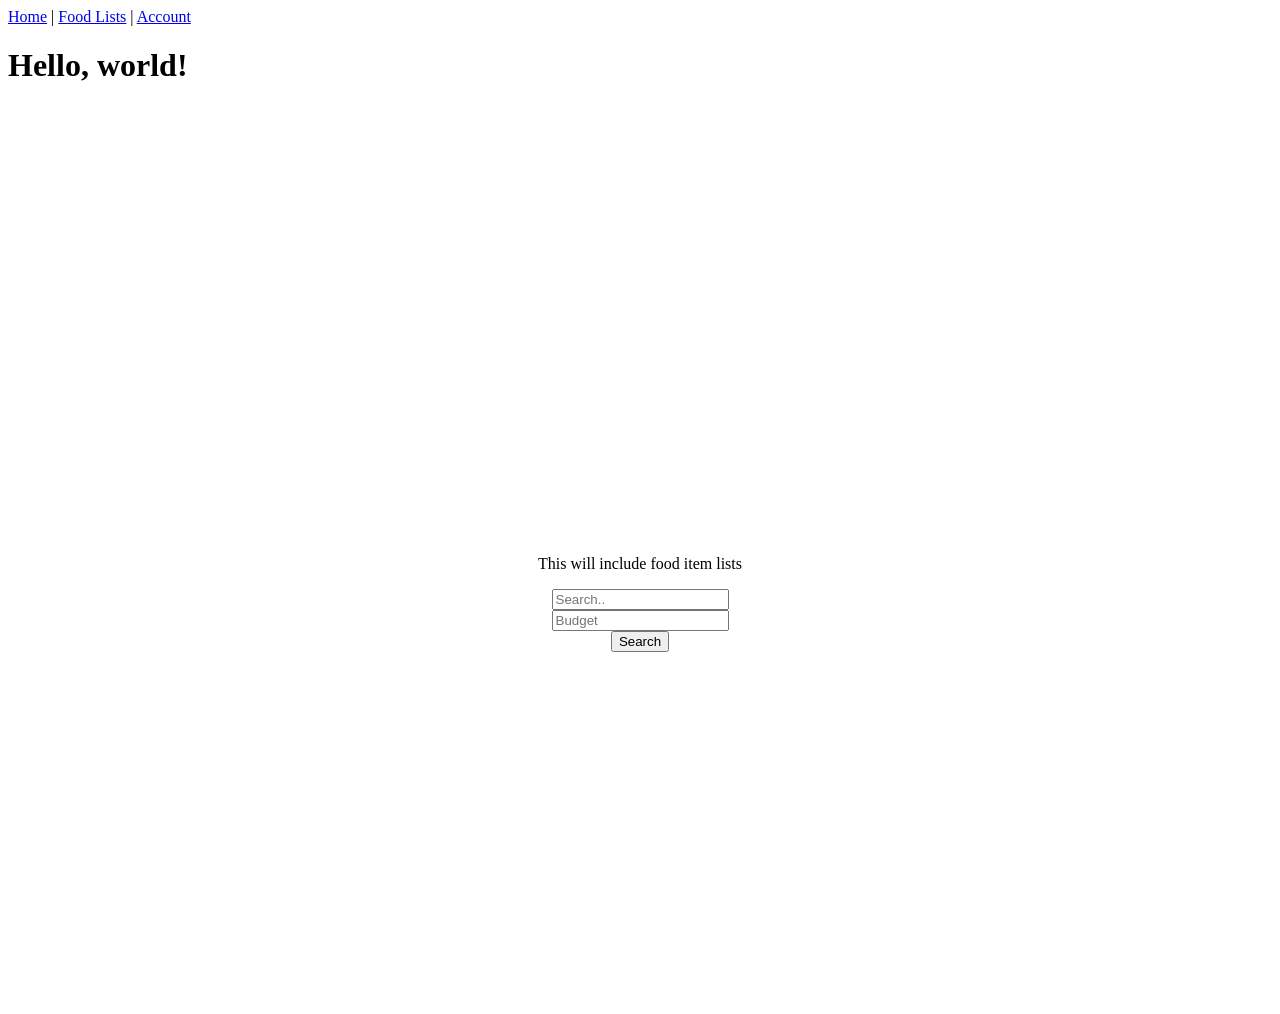
==== home.html @ c2d03c61 "files" ====
<!DOCTYPE html>
<html lang="en">
<head>
  <meta charset="UTF-8" />
  <meta name="viewport" content="width=device-width, initial-scale=1.0" />
  <title>Placeholder(Search for foods)</title>
  <a href="home.html">Home</a> |
  <a href="index.html">Food Lists</a> |
  <a href="Account.html">Account</a>  
  <link rel="stylesheet" href="style.css" />
</head>
<body>

  <h1>Hello, world!</h1>

 <div class = "main-content">
  <p>This will include food item lists</p>  

  <input type="text" placeholder="Search..">
  <input type = "text" placeholder="Budget">
  <button>Search</button>

</div>
</body>
</html>
---- style.css ----
.body {
    margin: 0;
    padding: 0;
    height: 100vh;
    display: flex;
    justify-content: center;  /* horizontal centering */
    align-items: center;      /* vertical centering */
    text-align: center;
    font-family: Arial, sans-serif;
    background-color: #f9f9f9;
  }
  

  .main-content {
    display: flex;
    flex-direction: column;
    align-items: center;
    justify-content: center;
    min-height: 100vh;
    padding-top: 80px; /* prevent overlap with header */
    box-sizing: border-box;
    text-align: center;
  }
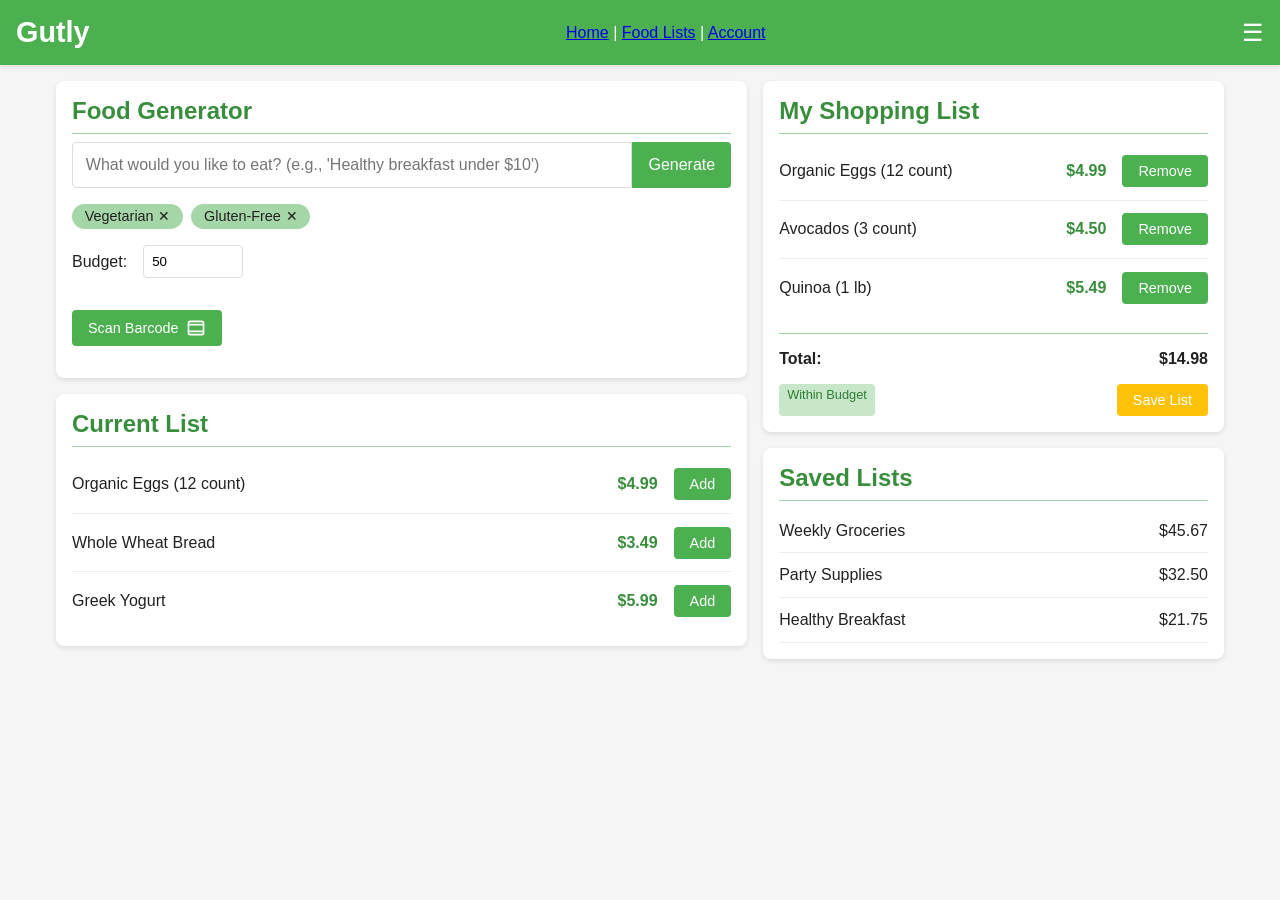
==== commit d76521a2: "files" ====
--- a/home.html
+++ b/home.html
@@ -1,25 +1,711 @@
 <!DOCTYPE html>
 <html lang="en">
 <head>
-  <meta charset="UTF-8" />
-  <meta name="viewport" content="width=device-width, initial-scale=1.0" />
-  <title>Placeholder(Search for foods)</title>
-  <a href="home.html">Home</a> |
-  <a href="index.html">Food Lists</a> |
-  <a href="Account.html">Account</a>  
-  <link rel="stylesheet" href="style.css" />
+    <meta charset="UTF-8">
+    <meta name="viewport" content="width=device-width, initial-scale=1.0">
+    <title>Gutly - Smart Grocery Assistant</title>
+    <style>
+        :root {
+            --primary: #4CAF50;
+            --primary-dark: #388E3C;
+            --primary-light: #A5D6A7;
+            --secondary: #FFC107;
+            --text: #212121;
+            --background: #F5F5F5;
+            --white: #FFFFFF;
+        }
+        * {
+            margin: 0;
+            padding: 0;
+            box-sizing: border-box;
+            font-family: 'Segoe UI', Tahoma, Geneva, Verdana, sans-serif;
+        }
+        body {
+            background-color: var(--background);
+            color: var(--text);
+        }
+        header {
+            background-color: var(--primary);
+            color: var(--white);
+            padding: 1rem;
+            display: flex;
+            justify-content: space-between;
+            align-items: center;
+            box-shadow: 0 2px 5px rgba(0,0,0,0.1);
+        }
+        .logo {
+            font-size: 1.8rem;
+            font-weight: bold;
+        }
+        .hamburger {
+            font-size: 1.5rem;
+            cursor: pointer;
+        }
+        main {
+            max-width: 1200px;
+            margin: 0 auto;
+            padding: 1rem;
+        }
+        .container {
+            display: grid;
+            grid-template-columns: 1fr;
+            gap: 1rem;
+        }
+        @media (min-width: 768px) {
+            .container {
+                grid-template-columns: 3fr 2fr;
+            }
+        }
+        .card {
+            background-color: var(--white);
+            border-radius: 8px;
+            box-shadow: 0 2px 5px rgba(0,0,0,0.1);
+            padding: 1rem;
+            margin-bottom: 1rem;
+        }
+        .card h2 {
+            color: var(--primary-dark);
+            margin-bottom: 0.5rem;
+            border-bottom: 1px solid var(--primary-light);
+            padding-bottom: 0.5rem;
+        }
+        .prompt-section {
+            display: flex;
+            flex-direction: column;
+        }
+        .prompt-input {
+            display: flex;
+            margin-bottom: 1rem;
+        }
+        .prompt-input input {
+            flex: 1;
+            padding: 0.8rem;
+            border: 1px solid #ddd;
+            border-radius: 4px 0 0 4px;
+            font-size: 1rem;
+        }
+        .prompt-input button {
+            background-color: var(--primary);
+            color: white;
+            border: none;
+            border-radius: 0 4px 4px 0;
+            padding: 0 1rem;
+            cursor: pointer;
+            font-size: 1rem;
+        }
+        .prompt-input button:hover {
+            background-color: var(--primary-dark);
+        }
+        .budget-section {
+            margin-top: 1rem;
+        }
+        .budget-input {
+            display: flex;
+            align-items: center;
+            margin-bottom: 1rem;
+        }
+        .budget-input label {
+            margin-right: 1rem;
+        }
+        .budget-input input {
+            width: 100px;
+            padding: 0.5rem;
+            border: 1px solid #ddd;
+            border-radius: 4px;
+        }
+        .dietary-filters {
+            display: flex;
+            flex-wrap: wrap;
+            gap: 0.5rem;
+            margin-bottom: 1rem;
+        }
+        .filter-tag {
+            background-color: var(--primary-light);
+            color: var(--text);
+            padding: 0.3rem 0.8rem;
+            border-radius: 20px;
+            display: flex;
+            align-items: center;
+            font-size: 0.9rem;
+        }
+        .filter-tag span {
+            margin-left: 0.3rem;
+            cursor: pointer;
+        }
+        .food-list {
+            list-style-type: none;
+        }
+        .food-item {
+            display: flex;
+            justify-content: space-between;
+            align-items: center;
+            padding: 0.8rem 0;
+            border-bottom: 1px solid #eee;
+        }
+        .food-item:last-child {
+            border-bottom: none;
+        }
+        .food-item .item-name {
+            flex: 1;
+        }
+        .food-item .item-price {
+            color: var(--primary-dark);
+            font-weight: bold;
+            margin-right: 1rem;
+        }
+        .food-item .item-actions {
+            display: flex;
+            gap: 0.5rem;
+        }
+        .button {
+            background-color: var(--primary);
+            color: white;
+            border: none;
+            border-radius: 4px;
+            padding: 0.5rem 1rem;
+            cursor: pointer;
+            font-size: 0.9rem;
+        }
+        .button.secondary {
+            background-color: var(--secondary);
+        }
+        .button:hover {
+            opacity: 0.9;
+        }
+        .total-section {
+            display: flex;
+            justify-content: space-between;
+            font-weight: bold;
+            margin-top: 1rem;
+            border-top: 1px solid var(--primary-light);
+            padding-top: 1rem;
+        }
+        .saved-lists {
+            margin-top: 1rem;
+        }
+        .saved-list-item {
+            display: flex;
+            justify-content: space-between;
+            padding: 0.8rem 0;
+            border-bottom: 1px solid #eee;
+            cursor: pointer;
+        }
+        .saved-list-item:hover {
+            background-color: #f9f9f9;
+        }
+        .status {
+            display: inline-block;
+            padding: 0.2rem 0.5rem;
+            border-radius: 4px;
+            font-size: 0.8rem;
+        }
+        .status.within-budget {
+            background-color: #C8E6C9;
+            color: #2E7D32;
+        }
+        .status.over-budget {
+            background-color: #FFCDD2;
+            color: #C62828;
+        }
+        .scanner-section {
+            text-align: center;
+            margin: 1rem 0;
+        }
+        #scanner-trigger {
+            display: flex;
+            align-items: center;
+            justify-content: center;
+            gap: 0.5rem;
+        }
+        /* Modal Styles */
+        .modal {
+            display: none;
+            position: fixed;
+            z-index: 1;
+            left: 0;
+            top: 0;
+            width: 100%;
+            height: 100%;
+            overflow: auto;
+            background-color: rgba(0,0,0,0.4);
+        }
+        .modal-content {
+            background-color: var(--white);
+            margin: 15% auto;
+            padding: 20px;
+            border-radius: 8px;
+            box-shadow: 0 4px 8px rgba(0,0,0,0.1);
+            width: 80%;
+            max-width: 500px;
+        }
+        .modal-header {
+            display: flex;
+            justify-content: space-between;
+            align-items: center;
+            margin-bottom: 1rem;
+        }
+        .modal-header h3 {
+            color: var(--primary-dark);
+        }
+        .close {
+            color: #aaa;
+            font-size: 28px;
+            font-weight: bold;
+            cursor: pointer;
+        }
+        .close:hover {
+            color: var(--text);
+        }
+        .modal-body {
+            margin-bottom: 1rem;
+        }
+        .modal-body input {
+            width: 100%;
+            padding: 0.8rem;
+            border: 1px solid #ddd;
+            border-radius: 4px;
+            font-size: 1rem;
+            margin-top: 0.5rem;
+        }
+        .modal-footer {
+            display: flex;
+            justify-content: flex-end;
+            gap: 0.5rem;
+        }
+    </style>
 </head>
 <body>
+    <header>
+       
+        <div class="logo">Gutly</div>
+        <nav class="nav-links" id="navLinks">
+            <a href="home.html">Home</a> |
+            <a href="index.html">Food Lists</a> |
+            <a href="Account.html">Account</a> 
+            </nav> 
+        <div class="hamburger">☰</div>
+    </header>
+    <main>
+        <div class="container">
+            <!-- Left Column -->
+            <div>
+                <div class="card prompt-section">
+                    <h2>Food Generator</h2>
+                    <div class="prompt-input">
+                        <input type="text" placeholder="What would you like to eat? (e.g., 'Healthy breakfast under $10')">
+                        <button id="generate-btn">Generate</button>
+                    </div>
+                    <div class="dietary-filters">
+                        <div class="filter-tag">Vegetarian <span>✕</span></div>
+                        <div class="filter-tag">Gluten-Free <span>✕</span></div>
+                    </div>
+                    <div class="budget-input">
+                        <label for="budget">Budget:</label>
+                        <input type="number" id="budget" value="50">
+                    </div>
+                    <div class="scanner-section">
+                        <button class="button" id="scanner-trigger">
+                            <span>Scan Barcode</span>
+                            <svg width="20" height="20" viewBox="0 0 24 24" fill="none" stroke="currentColor" stroke-width="2">
+                                <rect x="3" y="4" width="18" height="16" rx="2" />
+                                <line x1="4" y1="8" x2="20" y2="8" />
+                                <line x1="4" y1="16" x2="20" y2="16" />
+                            </svg>
+                        </button>
+                    </div>
+                </div>
+                <div class="card">
+                    <h2>Current List</h2>
+                    <ul class="food-list" id="current-list">
+                        <li class="food-item">
+                            <div class="item-name">Organic Eggs (12 count)</div>
+                            <div class="item-price">$4.99</div>
+                            <div class="item-actions">
+                                <button class="button add-item-btn">Add</button>
+                            </div>
+                        </li>
+                        <li class="food-item">
+                            <div class="item-name">Whole Wheat Bread</div>
+                            <div class="item-price">$3.49</div>
+                            <div class="item-actions">
+                                <button class="button add-item-btn">Add</button>
+                            </div>
+                        </li>
+                        <li class="food-item">
+                            <div class="item-name">Greek Yogurt</div>
+                            <div class="item-price">$5.99</div>
+                            <div class="item-actions">
+                                <button class="button add-item-btn">Add</button>
+                            </div>
+                        </li>
+                    </ul>
+                </div>
+            </div>
+            <!-- Right Column -->
+            <div>
+                <div class="card">
+                    <h2>My Shopping List</h2>
+                    <ul class="food-list" id="shopping-list">
+                        <li class="food-item">
+                            <div class="item-name">Organic Eggs (12 count)</div>
+                            <div class="item-price">$4.99</div>
+                            <div class="item-actions">
+                                <button class="button remove-item-btn">Remove</button>
+                            </div>
+                        </li>
+                        <li class="food-item">
+                            <div class="item-name">Avocados (3 count)</div>
+                            <div class="item-price">$4.50</div>
+                            <div class="item-actions">
+                                <button class="button remove-item-btn">Remove</button>
+                            </div>
+                        </li>
+                        <li class="food-item">
+                            <div class="item-name">Quinoa (1 lb)</div>
+                            <div class="item-price">$5.49</div>
+                            <div class="item-actions">
+                                <button class="button remove-item-btn">Remove</button>
+                            </div>
+                        </li>
+                    </ul>
+                    <div class="total-section">
+                        <div>Total:</div>
+                        <div id="total-amount">$14.98</div>
+                    </div>
+                    <div style="display: flex; justify-content: space-between; margin-top: 1rem;">
+                        <div class="status within-budget">Within Budget</div>
+                        <button class="button secondary" id="save-list-btn">Save List</button>
+                    </div>
+                </div>
+                <div class="card saved-lists">
+                    <h2>Saved Lists</h2>
+                    <div id="saved-lists-container">
+                        <div class="saved-list-item">
+                            <div>Weekly Groceries</div>
+                            <div>$45.67</div>
+                        </div>
+                        <div class="saved-list-item">
+                            <div>Party Supplies</div>
+                            <div>$32.50</div>
+                        </div>
+                        <div class="saved-list-item">
+                            <div>Healthy Breakfast</div>
+                            <div>$21.75</div>
+                        </div>
+                    </div>
+                </div>
+            </div>
+        </div>
+    </main>
+    <!-- Save List Modal -->
+    <div id="save-list-modal" class="modal">
+        <div class="modal-content">
+            <div class="modal-header">
+                <h3>Save Shopping List</h3>
+                <span class="close">&times;</span>
+            </div>
+            <div class="modal-body">
+                <label for="list-name">Enter a name for your list:</label>
+                <input type="text" id="list-name" placeholder="e.g., Weekly Groceries">
+            </div>
+            <div class="modal-footer">
+                <button class="button" id="cancel-save">Cancel</button>
+                <button class="button secondary" id="confirm-save">Save</button>
+            </div>
+        </div>
+    </div>
+    <script>
+        // Mock API endpoints - replace with actual backend endpoints
+        const hamburger = document.getElementById('hamburger');
+const navLinks = document.getElementById('navLinks');
 
-  <h1>Hello, world!</h1>
+hamburger.addEventListener('click', () => {
+  navLinks.classList.toggle('show');
+});
 
- <div class = "main-content">
-  <p>This will include food item lists</p>  
-
-  <input type="text" placeholder="Search..">
-  <input type = "text" placeholder="Budget">
-  <button>Search</button>
-
-</div>
+        const API_ENDPOINTS = {
+            GENERATE_FOOD: '/api/generate-food',
+            SCAN_BARCODE: '/api/scan-barcode',
+            SAVE_LIST: '/api/save-list',
+            GET_SAVED_LISTS: '/api/saved-lists',
+            UPDATE_BUDGET: '/api/update-budget',
+            GET_PRODUCT: '/api/product'
+        };
+        // Store for shopping list items
+        let shoppingListItems = [
+            { name: 'Organic Eggs (12 count)', price: 4.99 },
+            { name: 'Avocados (3 count)', price: 4.50 },
+            { name: 'Quinoa (1 lb)', price: 5.49 }
+        ];
+        // Store for saved lists
+        let savedLists = [
+            { name: 'Weekly Groceries', total: 45.67 },
+            { name: 'Party Supplies', total: 32.50 },
+            { name: 'Healthy Breakfast', total: 21.75 }
+        ];
+        // DOM Elements
+        const currentListEl = document.getElementById('current-list');
+        const shoppingListEl = document.getElementById('shopping-list');
+        const totalAmountEl = document.getElementById('total-amount');
+        const savedListsContainerEl = document.getElementById('saved-lists-container');
+        const budgetInputEl = document.getElementById('budget');
+        const saveListBtn = document.getElementById('save-list-btn');
+        const saveListModal = document.getElementById('save-list-modal');
+        const closeModalBtn = document.querySelector('.close');
+        const cancelSaveBtn = document.getElementById('cancel-save');
+        const confirmSaveBtn = document.getElementById('confirm-save');
+        const listNameInput = document.getElementById('list-name');
+        // Initialize event listeners
+        function initEventListeners() {
+            // Add item buttons
+            document.querySelectorAll('.add-item-btn').forEach(btn => {
+                btn.addEventListener('click', handleAddItem);
+            });
+            // Remove item buttons
+            document.querySelectorAll('.remove-item-btn').forEach(btn => {
+                btn.addEventListener('click', handleRemoveItem);
+            });
+            // Save list button
+            saveListBtn.addEventListener('click', openSaveListModal);
+            // Modal close button
+            closeModalBtn.addEventListener('click', closeSaveListModal);
+            // Cancel save button
+            cancelSaveBtn.addEventListener('click', closeSaveListModal);
+            // Confirm save button
+            confirmSaveBtn.addEventListener('click', saveShoppingList);
+            // Close modal when clicking outside
+            window.addEventListener('click', (event) => {
+                if (event.target === saveListModal) {
+                    closeSaveListModal();
+                }
+            });
+            // Budget input change
+            budgetInputEl.addEventListener('change', updateBudgetStatus);
+        }
+        // Handle adding item to shopping list
+        function handleAddItem(event) {
+            const itemEl = event.target.closest('.food-item');
+            const nameEl = itemEl.querySelector('.item-name');
+            const priceEl = itemEl.querySelector('.item-price');
+            // Extract item details
+            const name = nameEl.textContent;
+            const priceText = priceEl.textContent;
+            const price = parseFloat(priceText.replace('$', ''));
+            // Add to shopping list array
+            addToShoppingList(name, price);
+            // Update UI
+            renderShoppingList();
+            updateTotal();
+            updateBudgetStatus();
+        }
+        // Handle removing item from shopping list
+        function handleRemoveItem(event) {
+            const itemEl = event.target.closest('.food-item');
+            const index = Array.from(itemEl.parentNode.children).indexOf(itemEl);
+            // Remove from shopping list array
+            shoppingListItems.splice(index, 1);
+            // Update UI
+            renderShoppingList();
+            updateTotal();
+            updateBudgetStatus();
+        }
+        // Add item to shopping list array
+        function addToShoppingList(name, price) {
+            // Check if item already exists
+            const existingItem = shoppingListItems.find(item => item.name === name);
+            if (!existingItem) {
+                shoppingListItems.push({ name, price });
+            }
+        }
+        // Render shopping list UI
+        function renderShoppingList() {
+            shoppingListEl.innerHTML = '';
+            shoppingListItems.forEach(item => {
+                const li = document.createElement('li');
+                li.className = 'food-item';
+                li.innerHTML = `
+                    <div class="item-name">${item.name}</div>
+                    <div class="item-price">$${item.price.toFixed(2)}</div>
+                    <div class="item-actions">
+                        <button class="button remove-item-btn">Remove</button>
+                    </div>
+                `;
+                // Add event listener to the new remove button
+                const removeBtn = li.querySelector('.remove-item-btn');
+                removeBtn.addEventListener('click', handleRemoveItem);
+                shoppingListEl.appendChild(li);
+            });
+        }
+        // Update total amount
+        function updateTotal() {
+            const total = shoppingListItems.reduce((sum, item) => sum + item.price, 0);
+            totalAmountEl.textContent = `$${total.toFixed(2)}`;
+        }
+        // Update budget status
+        function updateBudgetStatus() {
+            const budget = parseFloat(budgetInputEl.value);
+            const totalText = totalAmountEl.textContent;
+            const total = parseFloat(totalText.replace('$', ''));
+            const statusElement = document.querySelector('.status');
+            if (total <= budget) {
+                statusElement.className = 'status within-budget';
+                statusElement.textContent = 'Within Budget';
+            } else {
+                statusElement.className = 'status over-budget';
+                statusElement.textContent = 'Over Budget';
+            }
+        }
+        // Open save list modal
+        function openSaveListModal() {
+            saveListModal.style.display = 'block';
+            listNameInput.focus();
+        }
+        // Close save list modal
+        function closeSaveListModal() {
+            saveListModal.style.display = 'none';
+            listNameInput.value = '';
+        }
+        // Save shopping list
+        function saveShoppingList() {
+            const listName = listNameInput.value.trim();
+            if (!listName) {
+                alert('Please enter a name for your list');
+                return;
+            }
+            const totalText = totalAmountEl.textContent;
+            const total = parseFloat(totalText.replace('$', ''));
+            // Add to saved lists
+            const newList = { name: listName, total: total };
+            savedLists.push(newList);
+            // In a real app, send to backend API
+            console.log('Saving list to backend:', newList);
+            // Example API call
+            fetch(API_ENDPOINTS.SAVE_LIST, {
+                method: 'POST',
+                headers: {
+                    'Content-Type': 'application/json',
+                },
+                body: JSON.stringify({
+                    name: listName,
+                    items: shoppingListItems,
+                    total: total
+                }),
+            })
+            .then(response => response.json())
+            .then(data => {
+                console.log('List saved successfully:', data);
+            })
+            .catch(error => {
+                console.error('Error saving list:', error);
+            });
+            // Update UI
+            renderSavedLists();
+            // Close modal
+            closeSaveListModal();
+        }
+        // Render saved lists
+        function renderSavedLists() {
+            savedListsContainerEl.innerHTML = '';
+            savedLists.forEach(list => {
+                const div = document.createElement('div');
+                div.className = 'saved-list-item';
+                div.innerHTML = `
+                    <div>${list.name}</div>
+                    <div>$${list.total.toFixed(2)}</div>
+                `;
+                // Add click event to load saved list
+                div.addEventListener('click', () => {
+                    alert(`Loading list: ${list.name}`);
+                    // In a real app, you would fetch the list items from the backend
+                });
+                savedListsContainerEl.appendChild(div);
+            });
+        }
+        // Sample function to connect to backend - Generate food items based on prompt
+        document.getElementById('generate-btn').addEventListener('click', function() {
+            const promptInput = document.querySelector('.prompt-input input').value;
+            const budget = document.getElementById('budget').value;
+            // Example API call
+            fetch(API_ENDPOINTS.GENERATE_FOOD, {
+                method: 'POST',
+                headers: {
+                    'Content-Type': 'application/json',
+                },
+                body: JSON.stringify({
+                    prompt: promptInput,
+                    budget: budget,
+                    preferences: ['Vegetarian', 'Gluten-Free'] // Get from UI
+                }),
+            })
+            .then(response => response.json())
+            .then(data => {
+                // Update food list with results
+                console.log('Generated food items:', data);
+                // Mock data for UI testing
+                const mockResults = [
+                    { name: 'Quinoa Bowl', price: 7.99 },
+                    { name: 'Almond Milk', price: 3.49 },
+                    { name: 'Avocado Toast Mix', price: 5.99 }
+                ];
+                // Update UI with mock results
+                updateGeneratedResults(mockResults);
+            })
+            .catch(error => {
+                console.error('Error generating food items:', error);
+            });
+        });
+        // Update generated results
+        function updateGeneratedResults(results) {
+            currentListEl.innerHTML = '';
+            results.forEach(item => {
+                const li = document.createElement('li');
+                li.className = 'food-item';
+                li.innerHTML = `
+                    <div class="item-name">${item.name}</div>
+                    <div class="item-price">$${item.price.toFixed(2)}</div>
+                    <div class="item-actions">
+                        <button class="button add-item-btn">Add</button>
+                    </div>
+                `;
+                // Add event listener to the new add button
+                const addBtn = li.querySelector('.add-item-btn');
+                addBtn.addEventListener('click', handleAddItem);
+                currentListEl.appendChild(li);
+            });
+        }
+        // Mock function for barcode scanner
+        document.getElementById('scanner-trigger').addEventListener('click', function() {
+            // In a real implementation, this would trigger the camera and scan
+            alert('Scanning barcode... (This would connect to camera in real implementation)');
+            // Simulate a successful scan
+            setTimeout(() => {
+                const mockBarcode = '0012345678905';
+                // Example API call for scanned product
+                fetch(`${API_ENDPOINTS.GET_PRODUCT}?barcode=${mockBarcode}`)
+                .then(response => response.json())
+                .then(data => {
+                    // Add product to current list
+                    console.log('Product found:', data);
+                    // Mock data for UI testing
+                    const mockScannedItem = { name: 'Scanned Item: Organic Spinach', price: 2.99 };
+                    // Add to current list
+                    updateGeneratedResults([mockScannedItem]);
+                })
+                .catch(error => {
+                    console.error('Error fetching product:', error);
+                });
+            }, 1000);
+        });
+        // Initialize the app
+        function init() {
+            renderShoppingList();
+            renderSavedLists();
+            updateTotal();
+            updateBudgetStatus();
+            initEventListeners();
+        }
+        // Call init on page load
+        document.addEventListener('DOMContentLoaded', init);
+    </script>
 </body>
-</html>
+</html>
